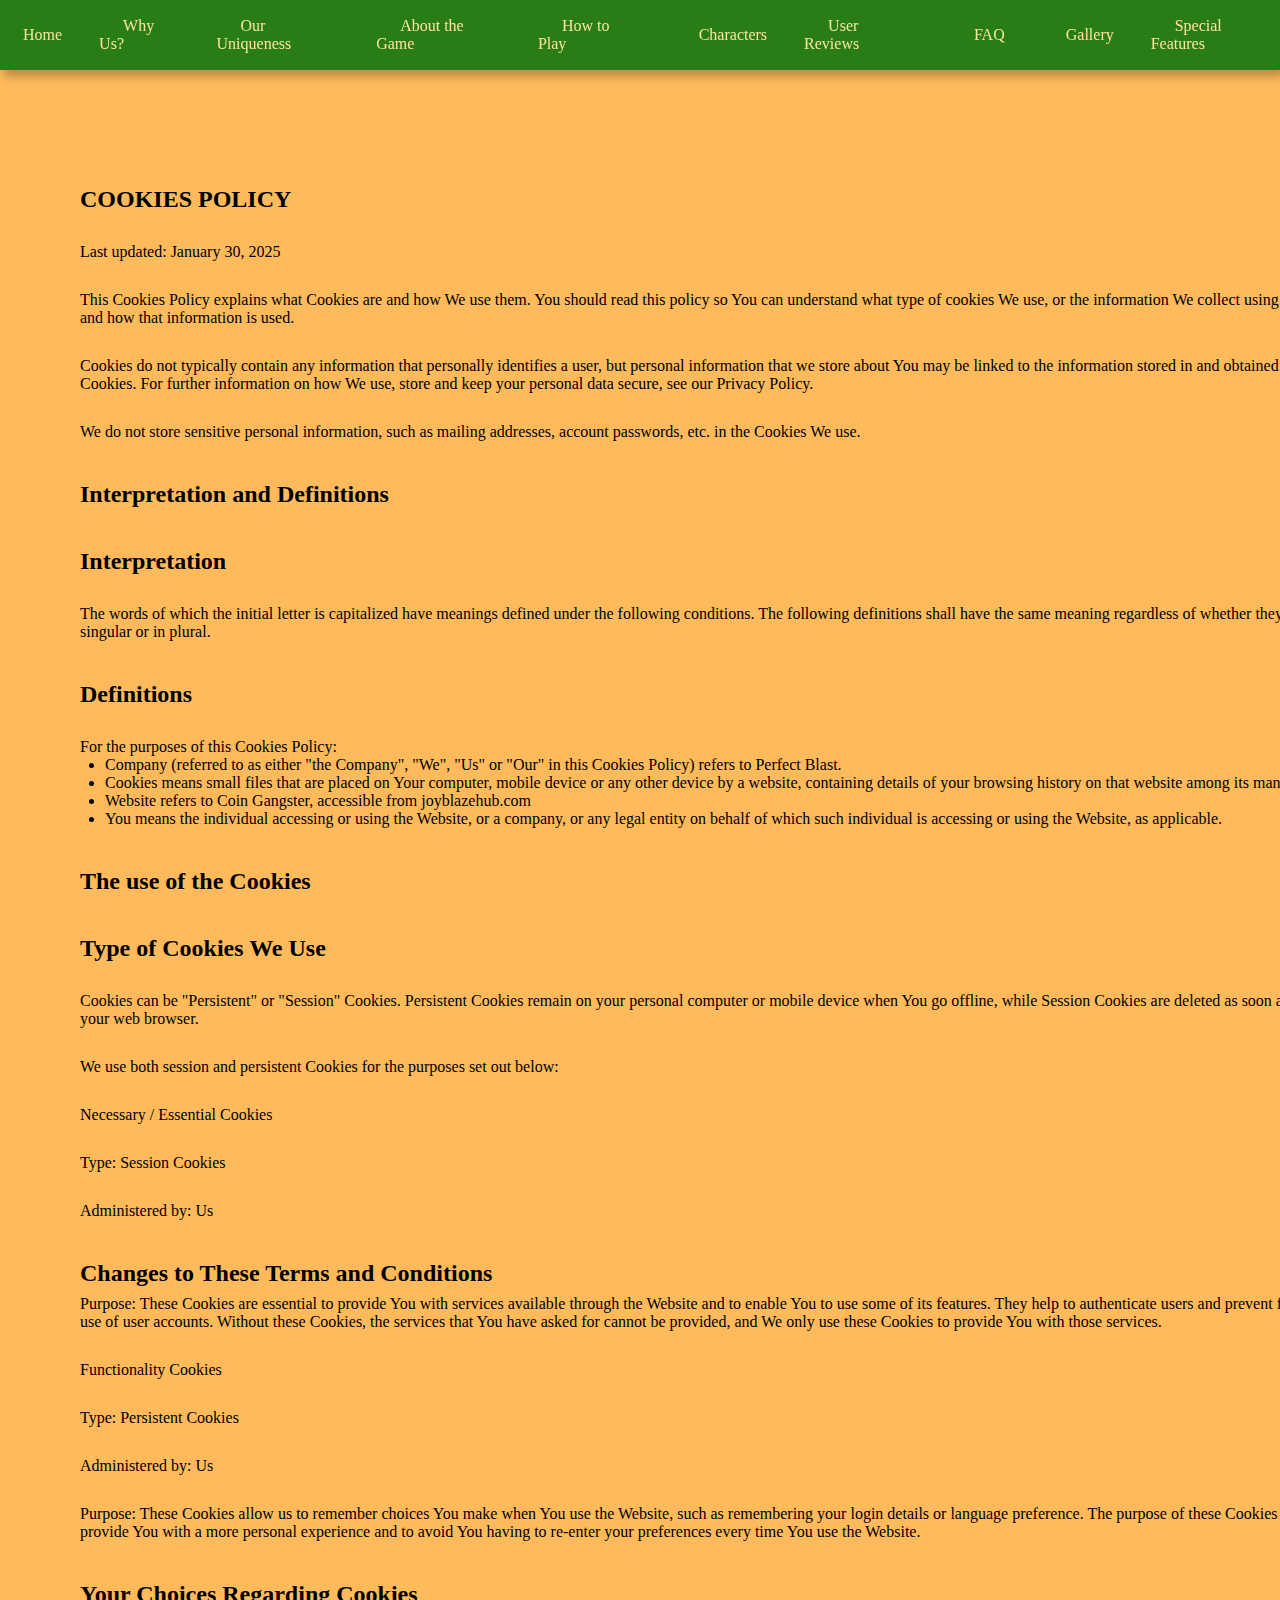
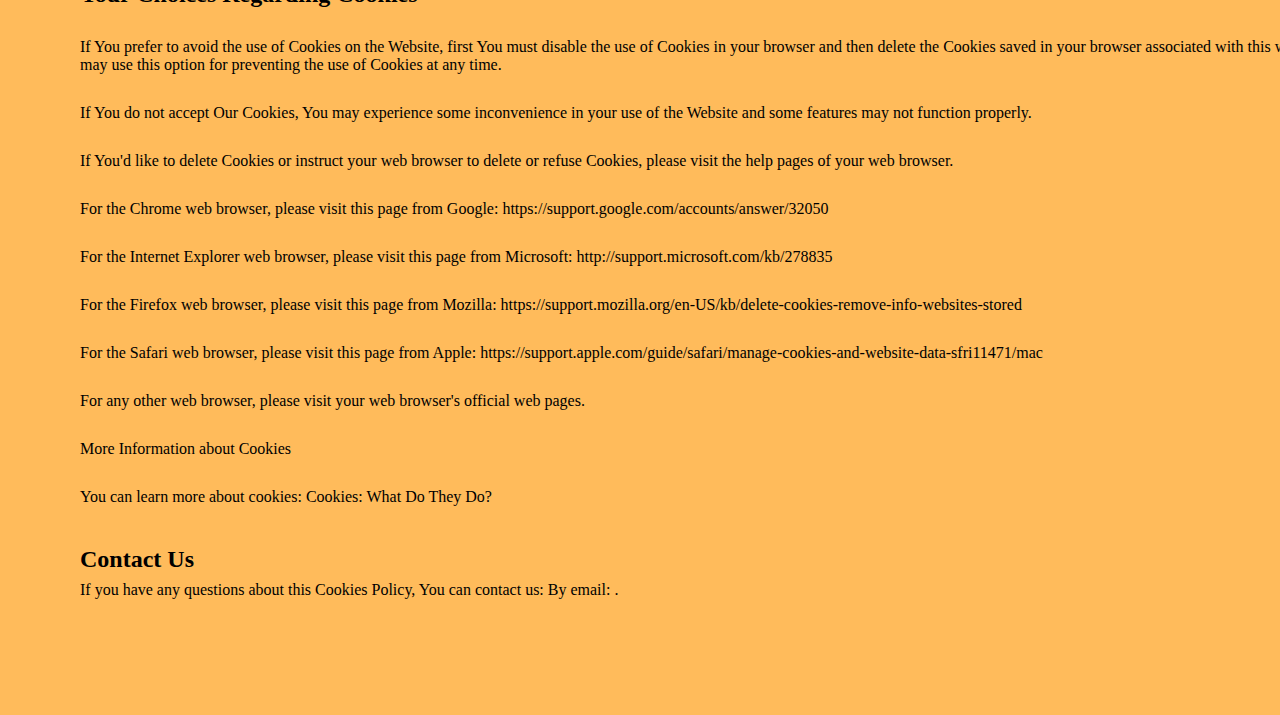
==== cookies.html @ e1ab4a52 "1" ====
<!DOCTYPE html>
<html lang="en">
  <head>
    <meta charset="UTF-8" />
    <meta name="viewport" content="width=device-width, initial-scale=1.0" />
    <title>Coin Gangster</title>
    <link rel="icon" href="img/fav b.jpg" />

    <link rel="stylesheet" type="text/css" href="slick/slick.css" />
    <link rel="stylesheet" href="css/main.css" />
    <link href="https://unpkg.com/aos@2.3.1/dist/aos.css" rel="stylesheet" />
  </head>

  <body>
    <header class="class-header">
      <div class="class-header-background"></div>
      <nav class="class-navigation">
        <ul class="class-navigation-list">
          <li class="class-navigation-item">
            <a href="/" class="class-navigation-link">
              <img
                href="/"
                class="class-title-img class-navigation-img"
                alt=""
              />
            </a>
          </li>
          <li class="class-navigation-item">
            <a href="/" class="class-navigation-link">Home</a>
          </li>
          <li class="class-navigation-item">
            <a href="/#why" class="class-navigation-link">Why Us?</a>
          </li>
          <li class="class-navigation-item">
            <a href="/#uniqueness" class="class-navigation-link"
              >Our Uniqueness</a
            >
          </li>
          <li class="class-navigation-item">
            <a href="/#about" class="class-navigation-link">About the Game</a>
          </li>
          <li class="class-navigation-item">
            <a href="/#how" class="class-navigation-link">How to Play</a>
          </li>
          <li class="class-navigation-item">
            <a href="/#characters" class="class-navigation-link">Characters</a>
          </li>
          <li class="class-navigation-item">
            <a href="/#reviews" class="class-navigation-link">User Reviews</a>
          </li>
          <li class="class-navigation-item">
            <a href="/#faq" class="class-navigation-link">FAQ</a>
          </li>
          <li class="class-navigation-item">
            <a href="/#gallery" class="class-navigation-link">Gallery</a>
          </li>
          <li class="class-navigation-item">
            <a href="/#features" class="class-navigation-link"
              >Special Features</a
            >
          </li>
          <li class="class-navigation-item">
            <a
              href="/policy.html"
              class="class-navigation-link class-navigation-item-desk"
            >
              Privacy Policy
            </a>
          </li>
          <li class="class-navigation-item">
            <a
              href="/terms.html"
              class="class-navigation-link class-navigation-item-desk"
            >
              Terms and Conditions
            </a>
          </li>
          <li class="class-navigation-item">
            <a
              href="/cookies.html"
              class="class-navigation-link class-navigation-item-desk"
            >
              Cookies Policy
            </a>
          </li>
        </ul>

        <div class="class-header-button-wrapper">
          <a href="/" class="class-policy-terms-header-icon-menu">
            <img href="/" class="class-title-img" alt="" />
          </a>

          <button
            type="button"
            class="class-header-icon-button"
            data-menu-button
          >
            <img
              class="class-header-icon class-header-icon-menu"
              src="img/header/menu.png"
              alt=""
            />
            <img
              class="class-header-icon class-header-icon-close"
              src="img/header/menu (1).png"
              alt=""
            />
          </button>
        </div>
      </nav>
    </header>

    <main>
      <section>
        <div class="class-policy-terms-container">
          <h2 class="class-policy-terms-title">Cookies Policy</h2>

          <p class="class-policy-terms-text-one">
            Last updated: January 30, 2025
          </p>

          <p class="class-policy-terms-text-one">
            This Cookies Policy explains what Cookies are and how We use them.
            You should read this policy so You can understand what type of
            cookies We use, or the information We collect using Cookies and how
            that information is used.
          </p>

          <p class="class-policy-terms-text-one">
            Cookies do not typically contain any information that personally
            identifies a user, but personal information that we store about You
            may be linked to the information stored in and obtained from
            Cookies. For further information on how We use, store and keep your
            personal data secure, see our Privacy Policy.
          </p>
          <p class="class-policy-terms-text-one">
            We do not store sensitive personal information, such as mailing
            addresses, account passwords, etc. in the Cookies We use.
          </p>
          <h2 class="class-policy-terms-text">
            Interpretation and Definitions
          </h2>
          <h2 class="class-policy-terms-text">Interpretation</h2>
          <p class="class-policy-terms-text-one">
            The words of which the initial letter is capitalized have meanings
            defined under the following conditions. The following definitions
            shall have the same meaning regardless of whether they appear in
            singular or in plural.
          </p>
          <h2 class="class-policy-terms-text">Definitions</h2>
          <p class="class-policy-terms-text-one">
            For the purposes of this Cookies Policy:
          </p>
          <ul class="class-terms-lists">
            <li>
              Company (referred to as either "the Company", "We", "Us" or "Our"
              in this Cookies Policy) refers to Perfect Blast.
            </li>
            <li>
              Cookies means small files that are placed on Your computer, mobile
              device or any other device by a website, containing details of
              your browsing history on that website among its many uses.
            </li>
            <li>
              Website refers to Coin Gangster, accessible from joyblazehub.com
            </li>
            <li>
              You means the individual accessing or using the Website, or a
              company, or any legal entity on behalf of which such individual is
              accessing or using the Website, as applicable.
            </li>
          </ul>
          <h2 class="class-policy-terms-text">The use of the Cookies</h2>
          <h2 class="class-policy-terms-text">Type of Cookies We Use</h2>
          <p class="class-policy-terms-text-one">
            Cookies can be "Persistent" or "Session" Cookies. Persistent Cookies
            remain on your personal computer or mobile device when You go
            offline, while Session Cookies are deleted as soon as You close your
            web browser.
          </p>

          <p class="class-policy-terms-text-one">
            We use both session and persistent Cookies for the purposes set out
            below:
          </p>

          <p class="class-policy-terms-text-one">
            Necessary / Essential Cookies
          </p>

          <p class="class-policy-terms-text-one">Type: Session Cookies</p>

          <p class="class-policy-terms-text-one">Administered by: Us</p>
          <h2 class="class-policy-terms-text">
            Changes to These Terms and Conditions
          </h2>
          <p class="class-policy-terms-texts">
            Purpose: These Cookies are essential to provide You with services
            available through the Website and to enable You to use some of its
            features. They help to authenticate users and prevent fraudulent use
            of user accounts. Without these Cookies, the services that You have
            asked for cannot be provided, and We only use these Cookies to
            provide You with those services.
          </p>

          <p class="class-policy-terms-text-one">Functionality Cookies</p>
          <p class="class-policy-terms-text-one">Type: Persistent Cookies</p>
          <p class="class-policy-terms-text-one">Administered by: Us</p>
          <p class="class-policy-terms-text-one">
            Purpose: These Cookies allow us to remember choices You make when
            You use the Website, such as remembering your login details or
            language preference. The purpose of these Cookies is to provide You
            with a more personal experience and to avoid You having to re-enter
            your preferences every time You use the Website.
          </p>
          <h2 class="class-policy-terms-text">
            Your Choices Regarding Cookies
          </h2>
          <p class="class-policy-terms-text-one">
            If You prefer to avoid the use of Cookies on the Website, first You
            must disable the use of Cookies in your browser and then delete the
            Cookies saved in your browser associated with this website. You may
            use this option for preventing the use of Cookies at any time.
          </p>
          <p class="class-policy-terms-text-one">
            If You do not accept Our Cookies, You may experience some
            inconvenience in your use of the Website and some features may not
            function properly.
          </p>
          <p class="class-policy-terms-text-one">
            If You'd like to delete Cookies or instruct your web browser to
            delete or refuse Cookies, please visit the help pages of your web
            browser.
          </p>
          <p class="class-policy-terms-text-one">
            For the Chrome web browser, please visit this page from Google:

            <a
              class="class-email-link-color"
              href="https://support.google.com/accounts/answer/32050"
              target="_blank"
              rel=""
              >https://support.google.com/accounts/answer/32050
            </a>
          </p>
          <p class="class-policy-terms-text-one">
            For the Internet Explorer web browser, please visit this page from
            Microsoft:
            <a
              class="class-email-link-color"
              href="http://support.microsoft.com/kb/278835"
              target="_blank"
              rel=""
              >http://support.microsoft.com/kb/278835
            </a>
          </p>
          <p class="class-policy-terms-text-one">
            For the Firefox web browser, please visit this page from Mozilla:

            <a
              class="class-email-link-color"
              href=" https://support.mozilla.org/en-US/kb/delete-cookies-remove-info-websites-stored"
              target="_blank"
              rel=""
            >
              https://support.mozilla.org/en-US/kb/delete-cookies-remove-info-websites-stored
            </a>
          </p>
          <p class="class-policy-terms-text-one">
            For the Safari web browser, please visit this page from Apple:

            <a
              class="class-email-link-color"
              href=" https://support.apple.com/guide/safari/manage-cookies-and-website-data-sfri11471/mac"
              target="_blank"
              rel=""
            >
              https://support.apple.com/guide/safari/manage-cookies-and-website-data-sfri11471/mac
            </a>
          </p>

          <p class="class-policy-terms-text-one">
            For any other web browser, please visit your web browser's official
            web pages.
          </p>
          <p class="class-policy-terms-text-one">
            More Information about Cookies
          </p>
          <p class="class-policy-terms-text-one">
            You can learn more about cookies: Cookies:
            <a
              class="class-email-link-color"
              href="https://www.freeprivacypolicy.com/blog/cookies/"
              target="_blank"
              rel=""
            >
              What Do They Do?
            </a>
          </p>

          <h2 class="class-policy-terms-text">Contact Us</h2>
          <p class="class-policy-terms-texts">
            If you have any questions about this Cookies Policy, You can contact
            us: By email:
            <a class="class-email-link" href="mailto:"></a>.
          </p>
        </div>
      </section>
    </main>

    <script src="js/mobile-menu.js"></script>
  </body>
</html>
---- css/main.css ----
@import url("https://fonts.googleapis.com/css2?family=Comme:wght@100..900&family=Lora:ital,wght@0,400..700;1,400..700&family=Viga&display=swap");

* {
  -webkit-box-sizing: border-box;
  box-sizing: border-box;
}

html {
  scroll-behavior: smooth;
  background: #ffbb5b;
  color: #000000;
}

body {
  margin: 0;
}

h1,
h2,
h3,
h4,
h5,
h6,
p {
  margin: 0;
}

ul,
ol {
  margin: 0;
  padding: 0;
  list-style: none;
}

img {
  display: block;
  height: auto;
}

.list {
  list-style: none;
}

button,
a {
  cursor: pointer;
}

.button:hover {
  scale: 120%;
}

.class-header.is-open .class-header-background {
  left: 0;
}
.class-header-button-wrapper {
  margin-left: auto;
}
.class-header-icon {
  display: none;
}

.class-header-icon-button {
  display: -webkit-box;
  display: -ms-flexbox;
  display: flex;
  background-color: transparent;
  border: none;
  border-radius: 50%;
}
.class-navigation-list.is-open {
  right: 0;
}
.class-header-icon-menu {
  display: block;
}

.class-header-icon-button.is-open .class-header-icon-menu {
  display: none;
}

.class-header-icon-button.is-open .class-header-icon-close {
  display: block;
}

.class-header {
  position: fixed;
  width: 100%;
  z-index: 5;
  transition: background-color 0.3s ease;
  background: transparent;
  display: flex;
  height: 64px;
  background: #297d17;
  box-shadow: 4px 7px 9px 0px #00000040;
}

.class-header-background {
  position: absolute;
  top: 0;
  right: 0;
  bottom: 0;
  left: 100%;
  z-index: -1;
  transition: left 0.3s ease;
  background: #297d17;
  box-shadow: 4px 7px 9px 0px #00000040;
}
.class-header.is-open .class-header-background {
  left: 0;
}
.class-header-button-wrapper {
  margin-right: auto;
  display: flex;
  align-items: center;
  justify-content: space-between;
}

.class-header-icon-menu {
  display: block;
}

.class-header-icon-button.is-open .class-header-icon-menu {
  display: none;
}

.class-header-icon-button.is-open .class-header-icon-close {
  display: block;
}

.class-navigation {
  display: -ms-flexbox;
  -webkit-box-orient: vertical;
  -webkit-box-direction: normal;
  -ms-flex-direction: column;
  flex-direction: column;
  -webkit-box-align: center;
  -ms-flex-align: center;
  align-items: center;
  -webkit-box-flex: 1;
  -ms-flex: 1;
  flex: 1;
  padding: 10px 12px;
  position: relative;
}

.class-navigation-list {
  display: flex;
  flex-direction: column;
  align-items: center;
  position: absolute;
  top: 100%;
  right: -100%;
  width: 100%;
  height: 557px;
  transition: 0.3s;
  z-index: 999;
  padding: 0px 32px;
  border-radius: 0px 0px 20px 20px;
  gap: 28px;
  background: #ffc16b;
}

.class-navigation-list.is-open {
  right: 0;
}

.class-navigation-link {
  transition: all 0.3s ease-in-out;
  text-decoration: none;
  color: #482600;
}

.class-navigation-link:hover,
.class-navigatioт-link:focus {
  color: #297d17;
}

.class-header.is-open {
  background-color: transparent;
}

.class-navigation-img {
  display: none;
}

@media screen and (min-width: 1200px) {
  .class-navigation-img {
    display: flex;
  }
  .class-policy-terms-header-icon-menu {
    display: none;
  }

  .class-header {
    width: 100%;
    height: 70px;
    padding: 10px 0px 10px 20px;
    display: flex;
    align-items: center;
    justify-content: center;
    z-index: 1000;
  }

  .class-header-background {
  }
  .class-header-icon-button {
    display: none;
  }
  .class-navigation {
    display: flex;
    flex-direction: row;
    flex: 1;
    padding: 0;
    width: 1440px;
    margin: auto;
  }

  .class-navigation-list {
    background-color: transparent;
    flex-direction: row;
    display: flex;
    position: static;
    width: 1440px;
    margin: auto;
    padding-block: 0;
    flex: 1;
    gap: 13px;
    height: 0px;
    display: flex;
    justify-content: center;
    align-items: center;
    justify-content: center;
  }

  .class-navigation-link {
    color: #fae599;
    padding: 0px 24px;
    text-decoration: none;
  }

  .class-navigation-link:hover,
  .class-navigation-link:focus {
    color: #ffffff;
  }

  .class-navigation-item-desk {
    display: none;
  }
}
.class-home {
  width: 375px;
  height: 742px;
  padding: 182px 16px 0px;
  background-repeat: no-repeat;
  background-size: cover;
  background-position: center;
  background-image: url("/img/home/Home.png");
  margin: auto;
}

.class-home-container-top {
  display: flex;
  flex-direction: column;
  align-items: start;
}

.class-home-title {
  -webkit-text-stroke: 1px #ffffff;
  color: #482600;
}

.class-home-text {
}

.class-home-google-buttonimage {
  width: 200px;
  height: 60px;
}

.class-home-google-button-link:hover .class-home-google-button-image {
  /* content: url("/img/home"); */
  transform: scale(1.1);
  transition: transform 0.3s ease-in-out;
}

@media screen and (min-width: 1200px) {
  .class-home {
    width: 1440px;
    height: 784px;
    padding: 204px 0px 0px;
    background-image: url("/img/home/Home\ \(1\).png");
  }

  .class-home-container-top {
    display: flex;
    flex-direction: column;
    align-items: center;
    justify-content: center;
  }

  .class-home-title {
  }

  .class-home-text {
  }
}
.class-why {
  width: 375px;
  height: 1085px;
  margin: auto;
  padding: 77px 15px 0;
  background-repeat: no-repeat;
  background-size: cover;
  background-position: center;
  background-image: url("/img");
}

.class-why-list {
  padding-top: px;
  display: flex;
  flex-direction: column;
  gap: px;
}

.class-why-item {
  display: flex;
  gap: 16px;
  align-items: center;
}

.class-why-text-bold {
}

.class-why-text {
}

@media screen and (min-width: 1200px) {
  .class-why {
    width: 1440px;
    height: 700px;
    padding: 91px 189px 0;
    background-image: url("/img");
  }
}

.class-uniqueness {
  width: 375px;
  height: 868px;
  margin: auto;
  padding: 64px 16px 0;
  background-repeat: no-repeat;
  background-size: cover;
  background-position: center;
  background-image: url("/img");
}

.class-uniqueness-list {
  padding-top: px;
  display: flex;
  flex-direction: column;
  gap: px;
}

.class-uniqueness-text-bold {
}

.class-uniqueness-text {
}

@media screen and (min-width: 1200px) {
  .class-uniqueness {
    width: 1440px;
    height: 700px;
    padding: 72px 408px 0;
    background-image: url("/img");
  }
}
.class-about {
  padding: 64px 16px 0px;
  margin: auto;
  width: 375px;
  height: 574px;
  background-repeat: no-repeat;
  background-size: cover;
  background-position: center;
  background-image: url("/img");
}

.class-about-title {
  -webkit-text-stroke: 1px#FFFFFF99;
  color: #297d17;
}

.class-about-text {
}

.class-about-text-bold {
}

@media screen and (min-width: 1200px) {
  .class-about {
    padding: 66px 408px 0;
    width: 1440px;
    height: px;
    background-image: url("/img");
  }
}
.class-how {
  width: 375px;
  height: px;
  margin: auto;
  padding: 64px 16px 0;
  background-repeat: no-repeat;
  background-size: cover;
  background-position: center;
  background-image: url("/img");
}

.class-how-list {
  padding-top: px;
  display: flex;
  flex-direction: column;
  gap: px;
}

.class-how-item {
}

.class-how-img {
  margin: auto;
}

.class-how-text-bold {
}

.class-how-text {
}

@media screen and (min-width: 1200px) {
  .class-how {
    width: 1440px;
    height: px;
    padding: px;
    background-image: url("/img");
  }
}

.class-characters {
  padding: 0px 16px;
  margin: auto;
  width: 375px;
  height: px;
  background-repeat: no-repeat;
  background-size: cover;
  background-position: center;
  background-image: url("/img");
}

.class-characters-list {
  display: flex;
  flex-direction: column;
  padding-top: px;
  gap: px;
}

.class-characters-text-bold {
}

.class-characters-text {
}

@media screen and (min-width: 1200px) {
  .class-characters {
    padding: ;
    width: 1440px;
    height: px;
    background-image: url("/img");
  }
}

.class-reviews {
  width: 375px;
  height: px;
  margin: auto;
  padding: 0px 16px 0;
  background-repeat: no-repeat;
  background-size: cover;
  background-position: top;
  background-image: url("/img");
}

.class-reviews-list {
  padding: 0;
}

.class-reviews-item {
  margin: 0 5px;
}

.class-reviews-item-top {
  display: flex;
  gap: px;
  align-items: center;
}

.class-reviews-text-bold {
}

.class-reviews-text {
}

.class-gallery-button-container {
  display: none;
}

@media screen and (min-width: 1200px) {
  .class-gallery-button-container {
    display: flex;
    align-items: center;
    justify-content: center;
    gap: 32px;
  }

  .class-gallery-button {
    background-color: transparent;
    border: none;
    padding: 0;
    -webkit-transition: scale 0.3s ease;
    transition: scale 0.3s ease;
  }

  .class-gallery-button:hover {
    scale: 120%;
  }

  .class-reviews {
    width: 1440px;
    height: px;
    padding: ;
    background-image: url("/img");
  }
}

.class-faq {
  padding: 0px 16px 0px;
  margin: auto;
  width: 375px;
  min-height: px;
  background-repeat: no-repeat;
  background-size: cover;
  background-position: bottom;
  background-image: url("/img");
}

.class-faq-container {
  padding-top: px;
  display: flex;
  flex-direction: column;
  gap: px;
  margin: auto;
}

.class-faq-item {
}

.class-faq-question {
  display: flex;
  justify-content: space-between;
  align-items: center;
}

.class-toggle-button {
  background: none;
  border: none;
  cursor: pointer;
}

.class-faq-answer {
  display: none;
  padding-top: 16px;
}

@media screen and (min-width: 1200px) {
  .class-faq {
    padding: ;
    width: 1440px;
    background-image: url("/img");
  }
}
.class-gallery {
  width: 375px;
  height: px;
  margin: auto;
  padding: px 16px;
  background-repeat: no-repeat;
  background-size: cover;
  background-position: center;
  background-image: url("/img");
}

.class-gallery-list {
  width: auto;
  padding-top: 65px;
  margin: auto;
}

.class-gallery-item {
  width: 343px;
  height: 610px;
  margin: 0 10px;
  overflow: hidden;
  position: relative;
  margin: 0 10px;
}

.class-gallery-image {
  width: 100%;
  height: 100%;
  object-fit: cover;
  object-position: center;
}

@media screen and (min-width: 1200px) {
  .class-gallery {
    width: 1440px;
    height: px;
    padding: 72px 0 0;
    background-image: url("/img");
  }

  .class-gallery-item {
    width: 406px;
    height: 721.78px;
    margin: 0 10px;
  }

  .class-gallery-list {
    padding: 82px 0 42px;
  }
}

.class-features {
  width: 375px;
  margin: auto;
  padding: 64px 16px 89px;
}

.class-features-list {
  padding-top: 64px;
  display: flex;
  flex-direction: column;
  gap: 16px;
}

.class-features-item {
  width: 163px;
  height: 230px;
  margin: auto;
}

.class-features-img {
}

.class-features-text-bold {
}

.class-features-text {
}

@media screen and (min-width: 1200px) {
  .class-features {
    width: 1440px;
    padding: ;
  }
}

.class-policy-terms-container {
  padding: 124px 16px 116px;
  width: 375px;
  margin: auto;
}

.class-policy-terms-title {
  text-transform: uppercase;
}

.class-policy-terms-text {
  padding-top: 20px;
}

.class-policy-terms-texts {
  padding-top: 8px;
}

.class-policy-terms-text-one {
  padding-top: 20px;
}

.class-terms-list {
  list-style-type: disc;
  padding: 20px 0 20px 25px;
  display: flex;
  flex-direction: column;
}

.class-terms-lists {
  list-style-type: disc;
  padding-left: 25px;
}

.class-email-link {
  color: inherit;
  text-decoration: none;
}

.class-email-link-color {
  color: inherit;
  text-decoration: none;
}

@media screen and (min-width: 1200px) {
  .class-policy-terms-container {
    padding: 186px 80px 116px;
    width: 1440px;
  }

  .class-policy-terms-title {
  }

  .class-policy-terms-text {
    padding-top: 40px;
  }

  .class-policy-terms-text-one {
    padding-top: 30px;
  }

  .class-terms-list {
    padding: 20px 0 20px 25px;
  }
}
.class-footer {
  width: 375px;
  margin: auto;
  color: #ffffff;
  padding: 58px 16px 49px;
}

.class-footer-container {
  display: flex;
  flex-direction: column;
  justify-content: center;
  align-items: center;
  gap: 25px;
}

.class-footer-wrapper {
  display: flex;
  flex-direction: row;
  align-items: center;
  gap: 4px;
}

.class-footer-text {
  text-decoration: none;
  color: #ffffff;
}

.class-footer-copyright {
}

@media screen and (min-width: 1200px) {
  .class-footer {
    width: 1440px;
    padding: 48px 199px;
  }

  .class-footer-container {
    display: flex;
    flex-direction: row-reverse;
    justify-content: end;
    align-items: center;
    gap: 160px;
  }

  .class-footer-wrapper {
    display: flex;
    flex-direction: row;
    justify-content: end;
    align-items: end;
    gap: 4px;
  }

  .class-footer-text {
    font-family: Lora;
    font-size: 16px;
    font-weight: 600;
    line-height: 24px;
    text-align: left;
    text-underline-position: from-font;
    text-decoration-skip-ink: none;
  }

  .class-footer-copyright {
    font-family: Lora;
    font-size: 14px;
    font-weight: 500;
    line-height: 16px;
    text-align: left;
    text-underline-position: from-font;
    text-decoration-skip-ink: none;
  }
}

.class-cookie-popup {
  position: fixed;
  bottom: 10px;
  width: 375px;
  padding: 30px;
  border-radius: 20px;
  background: rgba(255, 255, 255, 1);
  border: 1px solid rgba(149, 49, 133, 1);
  box-shadow: 0px 14px 42px 0px rgba(8, 15, 52, 0.06);
  z-index: 1000;
  display: none;
}

.class-cookie-popup-text-two {
  text-align: left;
  color: rgba(87, 78, 68, 1);
}

.class-cookie-button-container {
  padding: 30px 0 0;
  margin: auto;
  display: flex;
  flex-direction: row;
  align-items: center;
  justify-content: center;
  gap: 20px;
}

.class-cookie-button {
  border: none;
  background-color: transparent;
}

#accept-cookies {
}

.class-close-popup {
  position: absolute;
  top: 10px;
  right: 10px;
  font-size: 20px;
  cursor: pointer;
}

@media screen and (min-width: 1200px) {
  .class-cookie-popup-container {
    display: flex;
    align-items: center;
    justify-content: center;
  }

  .class-cookie-popup-text-two {
    font-family: Raleway;
    font-size: 18px;
    font-weight: 400;
    line-height: 30px;
    text-align: left;
    text-underline-position: from-font;
    text-decoration-skip-ink: none;
    width: 648px;
  }

  .class-cookie-button-container {
    padding: 0;
    margin: auto;
    display: flex;
    flex-direction: row;
    gap: 40px;
  }

  .class-cookie-popup {
    position: fixed;
    bottom: 10px;
    width: 1440px;
    padding: 32px;
    display: none;
  }
}
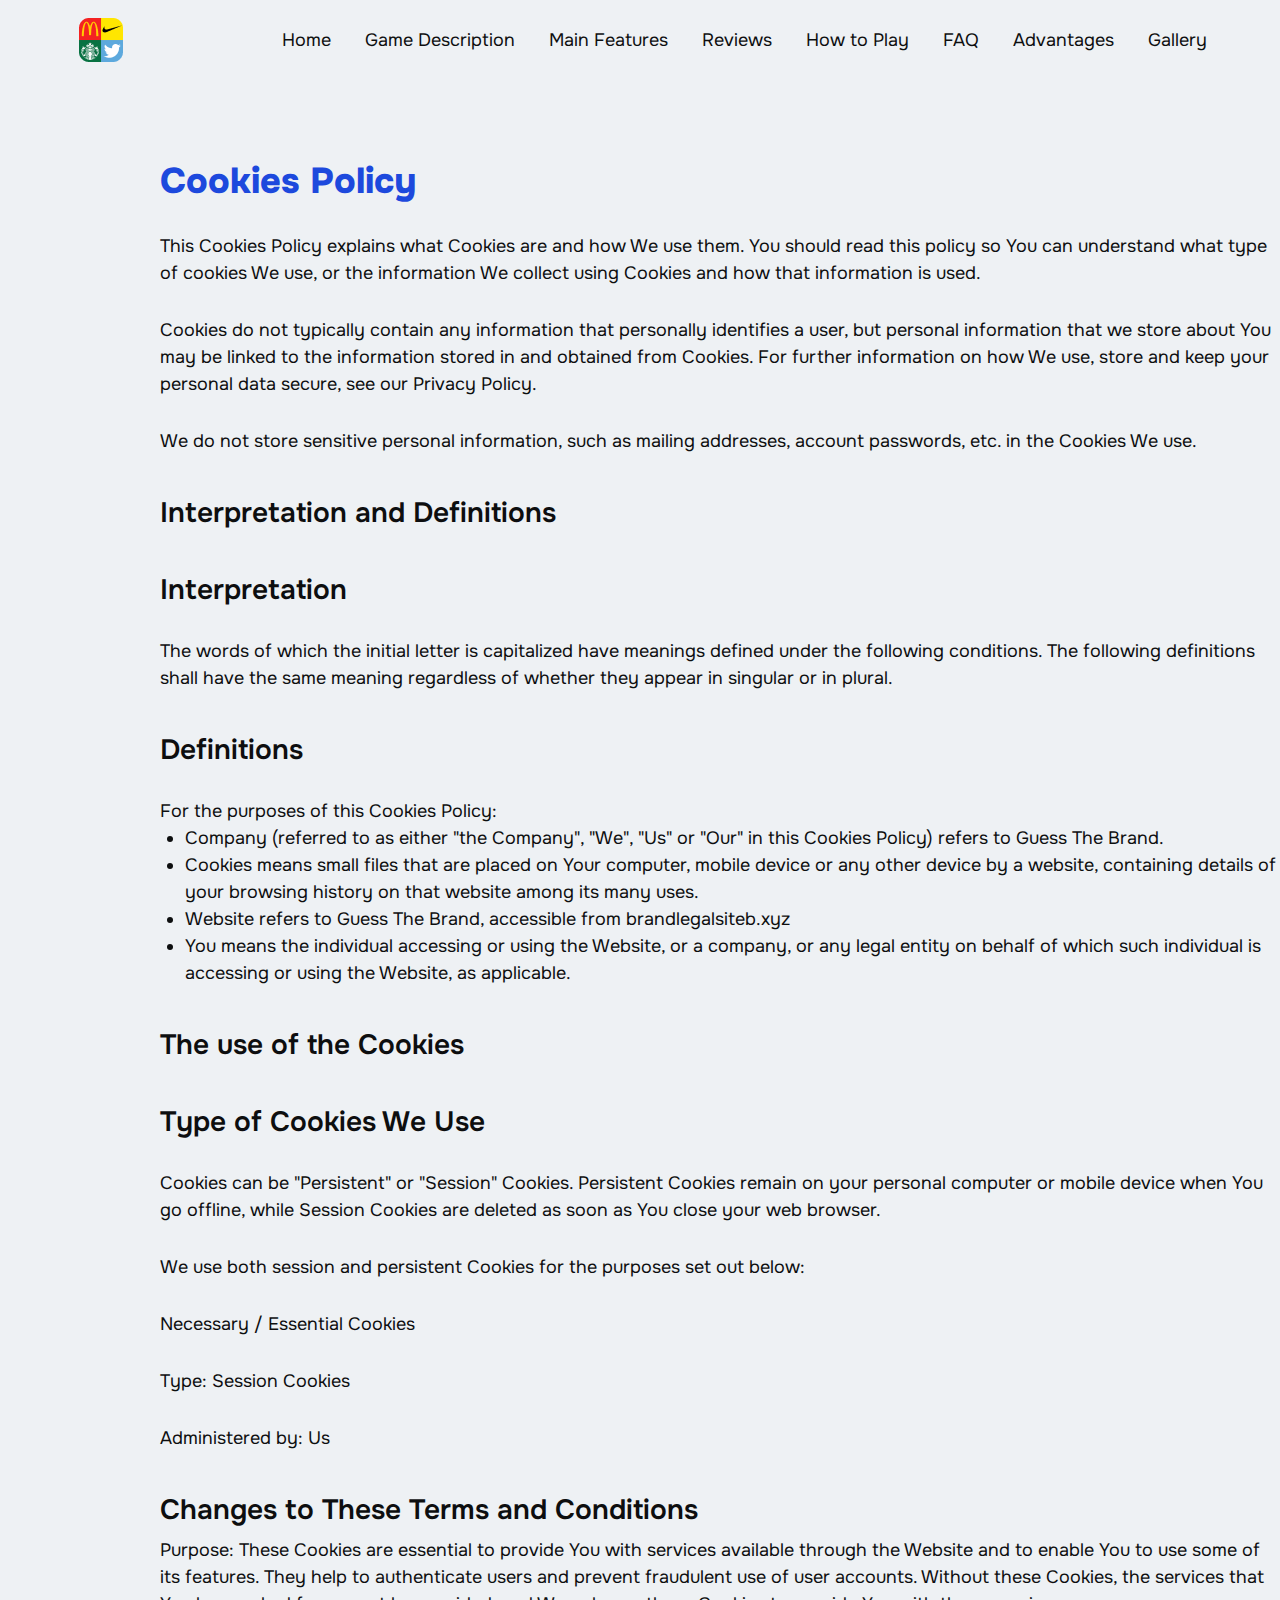
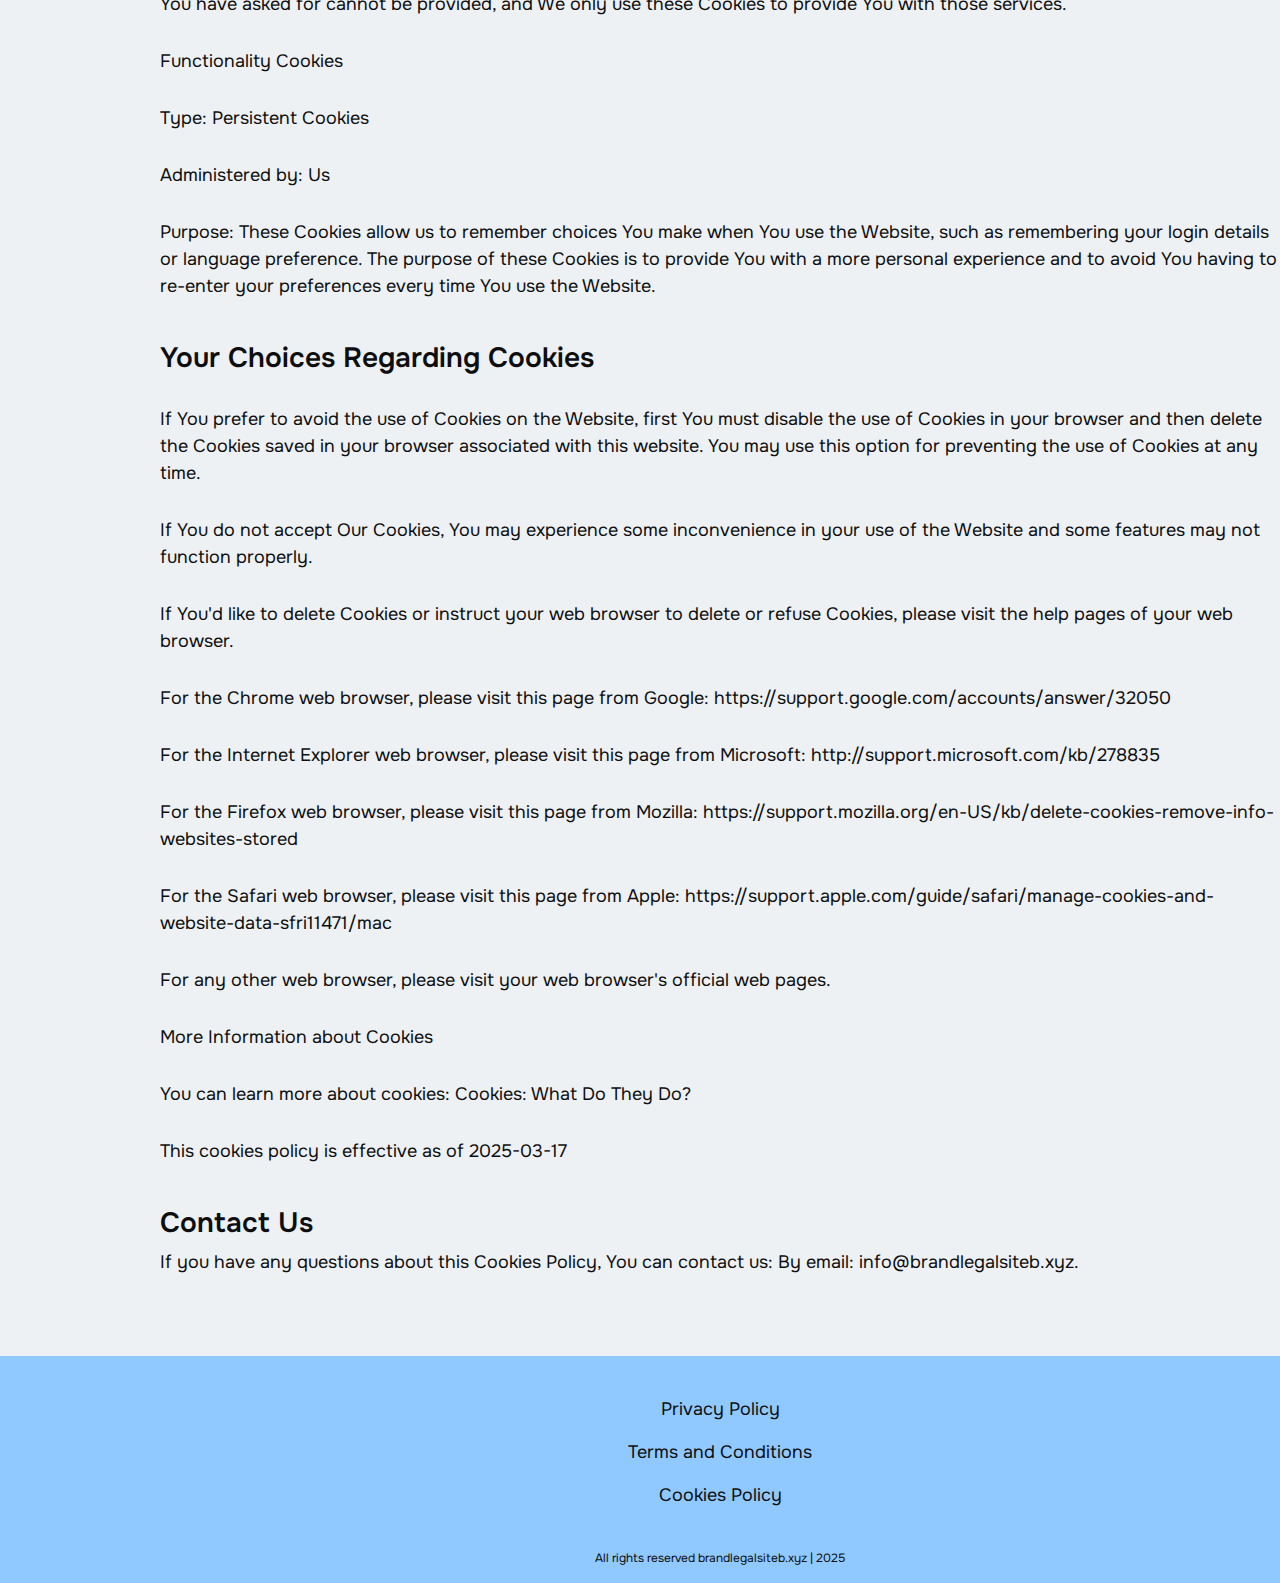
==== commit 636fe51c: "2" ====
--- a/cookies.html
+++ b/cookies.html
@@ -3,8 +3,8 @@
   <head>
     <meta charset="UTF-8" />
     <meta name="viewport" content="width=device-width, initial-scale=1.0" />
-    <title>Coin Gangster</title>
-    <link rel="icon" href="img/fav b.jpg" />
+    <title>Guess The Brand</title>
+    <link rel="icon" href="img/500x500.png" />
 
     <link rel="stylesheet" type="text/css" href="slick/slick.css" />
     <link rel="stylesheet" href="css/main.css" />
@@ -12,97 +12,70 @@
   </head>
 
   <body>
-    <header class="class-header">
-      <div class="class-header-background"></div>
-      <nav class="class-navigation">
-        <ul class="class-navigation-list">
-          <li class="class-navigation-item">
-            <a href="/" class="class-navigation-link">
+    <header class="logo-header">
+      <div class="logo-header-background"></div>
+      <nav class="logo-navigation">
+        <ul class="logo-navigation-list">
+          <li class="logo-navigation-item">
+            <a href="/" class="logo-navigation-link">
               <img
                 href="/"
-                class="class-title-img class-navigation-img"
+                class="logo-title-img logo-navigation-img"
                 alt=""
+                src="img/header/Logo.png"
               />
             </a>
           </li>
-          <li class="class-navigation-item">
-            <a href="/" class="class-navigation-link">Home</a>
-          </li>
-          <li class="class-navigation-item">
-            <a href="/#why" class="class-navigation-link">Why Us?</a>
-          </li>
-          <li class="class-navigation-item">
-            <a href="/#uniqueness" class="class-navigation-link"
-              >Our Uniqueness</a
-            >
-          </li>
-          <li class="class-navigation-item">
-            <a href="/#about" class="class-navigation-link">About the Game</a>
-          </li>
-          <li class="class-navigation-item">
-            <a href="/#how" class="class-navigation-link">How to Play</a>
-          </li>
-          <li class="class-navigation-item">
-            <a href="/#characters" class="class-navigation-link">Characters</a>
-          </li>
-          <li class="class-navigation-item">
-            <a href="/#reviews" class="class-navigation-link">User Reviews</a>
-          </li>
-          <li class="class-navigation-item">
-            <a href="/#faq" class="class-navigation-link">FAQ</a>
-          </li>
-          <li class="class-navigation-item">
-            <a href="/#gallery" class="class-navigation-link">Gallery</a>
-          </li>
-          <li class="class-navigation-item">
-            <a href="/#features" class="class-navigation-link"
-              >Special Features</a
-            >
-          </li>
-          <li class="class-navigation-item">
-            <a
-              href="/policy.html"
-              class="class-navigation-link class-navigation-item-desk"
-            >
-              Privacy Policy
-            </a>
-          </li>
-          <li class="class-navigation-item">
-            <a
-              href="/terms.html"
-              class="class-navigation-link class-navigation-item-desk"
-            >
-              Terms and Conditions
-            </a>
-          </li>
-          <li class="class-navigation-item">
-            <a
-              href="/cookies.html"
-              class="class-navigation-link class-navigation-item-desk"
-            >
-              Cookies Policy
-            </a>
+          <li class="logo-navigation-item">
+            <a href="/" class="logo-navigation-link">Home</a>
+          </li>
+          <li class="logo-navigation-item">
+            <a href="/#about" class="logo-navigation-link">Game Description</a>
+          </li>
+          <li class="logo-navigation-item">
+            <a href="/#features" class="logo-navigation-link">Main Features</a>
+          </li>
+          <li class="logo-navigation-item">
+            <a href="/#reviews" class="logo-navigation-link">Reviews</a>
+          </li>
+          <li class="logo-navigation-item">
+            <a href="/#how" class="logo-navigation-link">How to Play</a>
+          </li>
+          <li class="logo-navigation-item">
+            <a href="/#faq" class="logo-navigation-link">FAQ</a>
+          </li>
+          <li class="logo-navigation-item">
+            <a href="/#why" class="logo-navigation-link">Advantages</a>
+          </li>
+
+          <li class="logo-navigation-item">
+            <a href="/#gallery" class="logo-navigation-link">Gallery</a>
           </li>
         </ul>
 
-        <div class="class-header-button-wrapper">
-          <a href="/" class="class-policy-terms-header-icon-menu">
-            <img href="/" class="class-title-img" alt="" />
+        <div class="logo-header-button-wrapper">
+          <a href="/" class="logo-policy-terms-header-icon-menu">
+            <img
+              href="/"
+              class="logo-title-img"
+              alt=""
+              src="img/header/Logo.png"
+            />
           </a>
 
           <button
             type="button"
-            class="class-header-icon-button"
+            class="logo-header-icon-button"
             data-menu-button
           >
             <img
-              class="class-header-icon class-header-icon-menu"
-              src="img/header/menu.png"
+              class="logo-header-icon logo-header-icon-menu"
+              src="img/header/B_Menu.png"
               alt=""
             />
             <img
-              class="class-header-icon class-header-icon-close"
-              src="img/header/menu (1).png"
+              class="logo-header-icon logo-header-icon-close"
+              src="img/header/Close.png"
               alt=""
             />
           </button>
@@ -112,49 +85,43 @@
 
     <main>
       <section>
-        <div class="class-policy-terms-container">
-          <h2 class="class-policy-terms-title">Cookies Policy</h2>
-
-          <p class="class-policy-terms-text-one">
-            Last updated: January 30, 2025
-          </p>
-
-          <p class="class-policy-terms-text-one">
+        <div class="logo-policy-terms-container">
+          <h2 class="logo-policy-terms-title">Cookies Policy</h2>
+
+          <p class="logo-policy-terms-text-one">
             This Cookies Policy explains what Cookies are and how We use them.
             You should read this policy so You can understand what type of
             cookies We use, or the information We collect using Cookies and how
             that information is used.
           </p>
 
-          <p class="class-policy-terms-text-one">
+          <p class="logo-policy-terms-text-one">
             Cookies do not typically contain any information that personally
             identifies a user, but personal information that we store about You
             may be linked to the information stored in and obtained from
             Cookies. For further information on how We use, store and keep your
             personal data secure, see our Privacy Policy.
           </p>
-          <p class="class-policy-terms-text-one">
+          <p class="logo-policy-terms-text-one">
             We do not store sensitive personal information, such as mailing
             addresses, account passwords, etc. in the Cookies We use.
           </p>
-          <h2 class="class-policy-terms-text">
-            Interpretation and Definitions
-          </h2>
-          <h2 class="class-policy-terms-text">Interpretation</h2>
-          <p class="class-policy-terms-text-one">
+          <h2 class="logo-policy-terms-text">Interpretation and Definitions</h2>
+          <h2 class="logo-policy-terms-text">Interpretation</h2>
+          <p class="logo-policy-terms-text-one">
             The words of which the initial letter is capitalized have meanings
             defined under the following conditions. The following definitions
             shall have the same meaning regardless of whether they appear in
             singular or in plural.
           </p>
-          <h2 class="class-policy-terms-text">Definitions</h2>
-          <p class="class-policy-terms-text-one">
+          <h2 class="logo-policy-terms-text">Definitions</h2>
+          <p class="logo-policy-terms-text-one">
             For the purposes of this Cookies Policy:
           </p>
-          <ul class="class-terms-lists">
+          <ul class="logo-terms-lists">
             <li>
               Company (referred to as either "the Company", "We", "Us" or "Our"
-              in this Cookies Policy) refers to Perfect Blast.
+              in this Cookies Policy) refers to Guess The Brand.
             </li>
             <li>
               Cookies means small files that are placed on Your computer, mobile
@@ -162,7 +129,8 @@
               your browsing history on that website among its many uses.
             </li>
             <li>
-              Website refers to Coin Gangster, accessible from joyblazehub.com
+              Website refers to Guess The Brand, accessible from
+              brandlegalsiteb.xyz
             </li>
             <li>
               You means the individual accessing or using the Website, or a
@@ -170,31 +138,31 @@
               accessing or using the Website, as applicable.
             </li>
           </ul>
-          <h2 class="class-policy-terms-text">The use of the Cookies</h2>
-          <h2 class="class-policy-terms-text">Type of Cookies We Use</h2>
-          <p class="class-policy-terms-text-one">
+          <h2 class="logo-policy-terms-text">The use of the Cookies</h2>
+          <h2 class="logo-policy-terms-text">Type of Cookies We Use</h2>
+          <p class="logo-policy-terms-text-one">
             Cookies can be "Persistent" or "Session" Cookies. Persistent Cookies
             remain on your personal computer or mobile device when You go
             offline, while Session Cookies are deleted as soon as You close your
             web browser.
           </p>
 
-          <p class="class-policy-terms-text-one">
+          <p class="logo-policy-terms-text-one">
             We use both session and persistent Cookies for the purposes set out
             below:
           </p>
 
-          <p class="class-policy-terms-text-one">
+          <p class="logo-policy-terms-text-one">
             Necessary / Essential Cookies
           </p>
 
-          <p class="class-policy-terms-text-one">Type: Session Cookies</p>
-
-          <p class="class-policy-terms-text-one">Administered by: Us</p>
-          <h2 class="class-policy-terms-text">
+          <p class="logo-policy-terms-text-one">Type: Session Cookies</p>
+
+          <p class="logo-policy-terms-text-one">Administered by: Us</p>
+          <h2 class="logo-policy-terms-text">
             Changes to These Terms and Conditions
           </h2>
-          <p class="class-policy-terms-texts">
+          <p class="logo-policy-terms-texts">
             Purpose: These Cookies are essential to provide You with services
             available through the Website and to enable You to use some of its
             features. They help to authenticate users and prevent fraudulent use
@@ -203,62 +171,60 @@
             provide You with those services.
           </p>
 
-          <p class="class-policy-terms-text-one">Functionality Cookies</p>
-          <p class="class-policy-terms-text-one">Type: Persistent Cookies</p>
-          <p class="class-policy-terms-text-one">Administered by: Us</p>
-          <p class="class-policy-terms-text-one">
+          <p class="logo-policy-terms-text-one">Functionality Cookies</p>
+          <p class="logo-policy-terms-text-one">Type: Persistent Cookies</p>
+          <p class="logo-policy-terms-text-one">Administered by: Us</p>
+          <p class="logo-policy-terms-text-one">
             Purpose: These Cookies allow us to remember choices You make when
             You use the Website, such as remembering your login details or
             language preference. The purpose of these Cookies is to provide You
             with a more personal experience and to avoid You having to re-enter
             your preferences every time You use the Website.
           </p>
-          <h2 class="class-policy-terms-text">
-            Your Choices Regarding Cookies
-          </h2>
-          <p class="class-policy-terms-text-one">
+          <h2 class="logo-policy-terms-text">Your Choices Regarding Cookies</h2>
+          <p class="logo-policy-terms-text-one">
             If You prefer to avoid the use of Cookies on the Website, first You
             must disable the use of Cookies in your browser and then delete the
             Cookies saved in your browser associated with this website. You may
             use this option for preventing the use of Cookies at any time.
           </p>
-          <p class="class-policy-terms-text-one">
+          <p class="logo-policy-terms-text-one">
             If You do not accept Our Cookies, You may experience some
             inconvenience in your use of the Website and some features may not
             function properly.
           </p>
-          <p class="class-policy-terms-text-one">
+          <p class="logo-policy-terms-text-one">
             If You'd like to delete Cookies or instruct your web browser to
             delete or refuse Cookies, please visit the help pages of your web
             browser.
           </p>
-          <p class="class-policy-terms-text-one">
+          <p class="logo-policy-terms-text-one">
             For the Chrome web browser, please visit this page from Google:
 
             <a
-              class="class-email-link-color"
+              class="logo-email-link-color"
               href="https://support.google.com/accounts/answer/32050"
               target="_blank"
               rel=""
               >https://support.google.com/accounts/answer/32050
             </a>
           </p>
-          <p class="class-policy-terms-text-one">
+          <p class="logo-policy-terms-text-one">
             For the Internet Explorer web browser, please visit this page from
             Microsoft:
             <a
-              class="class-email-link-color"
+              class="logo-email-link-color"
               href="http://support.microsoft.com/kb/278835"
               target="_blank"
               rel=""
               >http://support.microsoft.com/kb/278835
             </a>
           </p>
-          <p class="class-policy-terms-text-one">
+          <p class="logo-policy-terms-text-one">
             For the Firefox web browser, please visit this page from Mozilla:
 
             <a
-              class="class-email-link-color"
+              class="logo-email-link-color"
               href=" https://support.mozilla.org/en-US/kb/delete-cookies-remove-info-websites-stored"
               target="_blank"
               rel=""
@@ -266,11 +232,11 @@
               https://support.mozilla.org/en-US/kb/delete-cookies-remove-info-websites-stored
             </a>
           </p>
-          <p class="class-policy-terms-text-one">
+          <p class="logo-policy-terms-text-one">
             For the Safari web browser, please visit this page from Apple:
 
             <a
-              class="class-email-link-color"
+              class="logo-email-link-color"
               href=" https://support.apple.com/guide/safari/manage-cookies-and-website-data-sfri11471/mac"
               target="_blank"
               rel=""
@@ -279,17 +245,17 @@
             </a>
           </p>
 
-          <p class="class-policy-terms-text-one">
+          <p class="logo-policy-terms-text-one">
             For any other web browser, please visit your web browser's official
             web pages.
           </p>
-          <p class="class-policy-terms-text-one">
+          <p class="logo-policy-terms-text-one">
             More Information about Cookies
           </p>
-          <p class="class-policy-terms-text-one">
+          <p class="logo-policy-terms-text-one">
             You can learn more about cookies: Cookies:
             <a
-              class="class-email-link-color"
+              class="logo-email-link-color"
               href="https://www.freeprivacypolicy.com/blog/cookies/"
               target="_blank"
               rel=""
@@ -297,17 +263,34 @@
               What Do They Do?
             </a>
           </p>
-
-          <h2 class="class-policy-terms-text">Contact Us</h2>
-          <p class="class-policy-terms-texts">
+          <p class="logo-policy-terms-text-one">
+            This cookies policy is effective as of 2025-03-17
+          </p>
+          <h2 class="logo-policy-terms-text">Contact Us</h2>
+          <p class="logo-policy-terms-texts">
             If you have any questions about this Cookies Policy, You can contact
             us: By email:
-            <a class="class-email-link" href="mailto:"></a>.
+            <a class="logo-email-link" href="mailto:info@brandlegalsiteb.xyz"
+              >info@brandlegalsiteb.xyz</a
+            >.
           </p>
         </div>
       </section>
     </main>
-
+    <footer class="logo-footer">
+      <div class="logo-footer-container">
+        <div class="logo-footer-wrapper">
+          <a class="logo-footer-text" href="policy.html">Privacy Policy</a>
+          <a class="logo-footer-text" href="terms.html"
+            >Terms and Conditions
+          </a>
+          <a class="logo-footer-text" href="cookies.html">Cookies Policy</a>
+        </div>
+        <p class="logo-footer-copyright">
+          All rights reserved brandlegalsiteb.xyz | 2025
+        </p>
+      </div>
+    </footer>
     <script src="js/mobile-menu.js"></script>
   </body>
 </html>
--- a/css/main.css
+++ b/css/main.css
@@ -1,4 +1,4 @@
-@import url("https://fonts.googleapis.com/css2?family=Comme:wght@100..900&family=Lora:ital,wght@0,400..700;1,400..700&family=Viga&display=swap");
+@import url("https://fonts.googleapis.com/css2?family=Onest:wght@100..900&display=swap");
 
 * {
   -webkit-box-sizing: border-box;
@@ -7,8 +7,8 @@
 
 html {
   scroll-behavior: smooth;
-  background: #ffbb5b;
-  color: #000000;
+  background: rgba(238, 241, 244, 1);
+  color: rgba(13, 14, 15, 1);
 }
 
 body {
@@ -50,17 +50,17 @@
   scale: 120%;
 }
 
-.class-header.is-open .class-header-background {
+.logo-header.is-open .logo-header-background {
   left: 0;
 }
-.class-header-button-wrapper {
+.logo-header-button-wrapper {
   margin-left: auto;
 }
-.class-header-icon {
+.logo-header-icon {
   display: none;
 }
 
-.class-header-icon-button {
+.logo-header-icon-button {
   display: -webkit-box;
   display: -ms-flexbox;
   display: flex;
@@ -68,34 +68,33 @@
   border: none;
   border-radius: 50%;
 }
-.class-navigation-list.is-open {
+.logo-navigation-list.is-open {
   right: 0;
 }
-.class-header-icon-menu {
+.logo-header-icon-menu {
   display: block;
 }
 
-.class-header-icon-button.is-open .class-header-icon-menu {
+.logo-header-icon-button.is-open .logo-header-icon-menu {
   display: none;
 }
 
-.class-header-icon-button.is-open .class-header-icon-close {
+.logo-header-icon-button.is-open .logo-header-icon-close {
   display: block;
 }
 
-.class-header {
+.logo-header {
   position: fixed;
   width: 100%;
   z-index: 5;
   transition: background-color 0.3s ease;
   background: transparent;
   display: flex;
-  height: 64px;
-  background: #297d17;
-  box-shadow: 4px 7px 9px 0px #00000040;
-}
-
-.class-header-background {
+  height: 80px;
+  background: rgba(144, 201, 255, 1);
+}
+
+.logo-header-background {
   position: absolute;
   top: 0;
   right: 0;
@@ -103,32 +102,31 @@
   left: 100%;
   z-index: -1;
   transition: left 0.3s ease;
-  background: #297d17;
-  box-shadow: 4px 7px 9px 0px #00000040;
-}
-.class-header.is-open .class-header-background {
+  background: rgba(144, 201, 255, 1);
+}
+.logo-header.is-open .logo-header-background {
   left: 0;
 }
-.class-header-button-wrapper {
+.logo-header-button-wrapper {
   margin-right: auto;
   display: flex;
   align-items: center;
   justify-content: space-between;
 }
 
-.class-header-icon-menu {
+.logo-header-icon-menu {
   display: block;
 }
 
-.class-header-icon-button.is-open .class-header-icon-menu {
+.logo-header-icon-button.is-open .logo-header-icon-menu {
   display: none;
 }
 
-.class-header-icon-button.is-open .class-header-icon-close {
+.logo-header-icon-button.is-open .logo-header-icon-close {
   display: block;
 }
 
-.class-navigation {
+.logo-navigation {
   display: -ms-flexbox;
   -webkit-box-orient: vertical;
   -webkit-box-direction: normal;
@@ -144,7 +142,7 @@
   position: relative;
 }
 
-.class-navigation-list {
+.logo-navigation-list {
   display: flex;
   flex-direction: column;
   align-items: center;
@@ -156,58 +154,67 @@
   transition: 0.3s;
   z-index: 999;
   padding: 0px 32px;
-  border-radius: 0px 0px 20px 20px;
+  border-radius: 0px 0px 24px 24px;
   gap: 28px;
-  background: #ffc16b;
-}
-
-.class-navigation-list.is-open {
+  background: rgba(144, 201, 255, 1);
+  box-shadow: 0px -6px 0px 0px rgba(0, 0, 0, 0.25) inset;
+}
+
+.logo-navigation-list.is-open {
   right: 0;
 }
 
-.class-navigation-link {
+.logo-navigation-link {
+  font-family: Onest;
+  font-weight: 600;
+  font-size: 24px;
+  line-height: 130%;
+  letter-spacing: 0%;
+
   transition: all 0.3s ease-in-out;
   text-decoration: none;
-  color: #482600;
-}
-
-.class-navigation-link:hover,
-.class-navigatioт-link:focus {
-  color: #297d17;
-}
-
-.class-header.is-open {
+  color: rgba(13, 14, 15, 1);
+}
+
+.logo-navigation-link:hover,
+.logo-navigatioт-link:focus {
+  color: rgba(238, 241, 244, 1);
+}
+
+.logo-header.is-open {
   background-color: transparent;
 }
 
-.class-navigation-img {
+.logo-navigation-img {
   display: none;
 }
 
 @media screen and (min-width: 1200px) {
-  .class-navigation-img {
-    display: flex;
-  }
-  .class-policy-terms-header-icon-menu {
+  .logo-navigation-img {
+    display: flex;
+    margin-right: 140px;
+  }
+  .logo-policy-terms-header-icon-menu {
     display: none;
   }
 
-  .class-header {
+  .logo-header {
     width: 100%;
-    height: 70px;
+    height: 80px;
     padding: 10px 0px 10px 20px;
     display: flex;
     align-items: center;
     justify-content: center;
     z-index: 1000;
-  }
-
-  .class-header-background {
-  }
-  .class-header-icon-button {
+    background: rgba(238, 241, 244, 1);
+  }
+
+  .logo-header-background {
+  }
+  .logo-header-icon-button {
     display: none;
   }
-  .class-navigation {
+  .logo-navigation {
     display: flex;
     flex-direction: row;
     flex: 1;
@@ -216,7 +223,7 @@
     margin: auto;
   }
 
-  .class-navigation-list {
+  .logo-navigation-list {
     background-color: transparent;
     flex-direction: row;
     display: flex;
@@ -225,7 +232,7 @@
     margin: auto;
     padding-block: 0;
     flex: 1;
-    gap: 13px;
+    gap: 4px;
     height: 0px;
     display: flex;
     justify-content: center;
@@ -233,296 +240,351 @@
     justify-content: center;
   }
 
-  .class-navigation-link {
-    color: #fae599;
-    padding: 0px 24px;
+  .logo-navigation-link {
+    font-family: Onest;
+    font-weight: 400;
+    font-size: 18px;
+    line-height: 150%;
+    letter-spacing: 0%;
+    color: rgba(13, 14, 15, 1);
+    padding: 0px 15px;
     text-decoration: none;
   }
 
-  .class-navigation-link:hover,
-  .class-navigation-link:focus {
-    color: #ffffff;
-  }
-
-  .class-navigation-item-desk {
+  .logo-navigation-link:hover,
+  .logo-navigation-link:focus {
+    color: rgba(144, 201, 255, 1);
+  }
+
+  .logo-navigation-item-desk {
     display: none;
   }
 }
-.class-home {
+.logo-home {
   width: 375px;
-  height: 742px;
-  padding: 182px 16px 0px;
+  height: 812px;
+  padding: 90px 16px 0px;
   background-repeat: no-repeat;
   background-size: cover;
   background-position: center;
-  background-image: url("/img/home/Home.png");
-  margin: auto;
-}
-
-.class-home-container-top {
+  background-image: url("/img/home/Hero.png");
+  margin: auto;
+}
+
+.logo-home-container-top {
   display: flex;
   flex-direction: column;
-  align-items: start;
-}
-
-.class-home-title {
-  -webkit-text-stroke: 1px #ffffff;
-  color: #482600;
-}
-
-.class-home-text {
-}
-
-.class-home-google-buttonimage {
-  width: 200px;
-  height: 60px;
-}
-
-.class-home-google-button-link:hover .class-home-google-button-image {
-  /* content: url("/img/home"); */
+  align-items: center;
+}
+
+.logo-home-title {
+  font-family: Onest;
+  font-weight: 800;
+  font-size: 64px;
+  line-height: 120%;
+  letter-spacing: 0%;
+  color: rgba(29, 73, 221, 1);
+}
+
+.logo-home-text {
+  font-family: Onest;
+  font-weight: 600;
+  font-size: 24px;
+  line-height: 130%;
+  letter-spacing: 0%;
+  padding: 20px 0 362px;
+}
+
+.logo-home-google-button-image {
+  width: 256px;
+  height: 64px;
+}
+
+.logo-home-google-button-link:hover .logo-home-google-button-image {
   transform: scale(1.1);
   transition: transform 0.3s ease-in-out;
 }
 
 @media screen and (min-width: 1200px) {
-  .class-home {
-    width: 1440px;
-    height: 784px;
-    padding: 204px 0px 0px;
-    background-image: url("/img/home/Home\ \(1\).png");
-  }
-
-  .class-home-container-top {
+  .logo-home {
+    width: 1440px;
+    height: 759px;
+    padding: 140px 575px 0px 160px;
+    background-image: url("/img/home/Hero\ \(1\).png");
+  }
+
+  .logo-home-container-top {
     display: flex;
     flex-direction: column;
-    align-items: center;
-    justify-content: center;
-  }
-
-  .class-home-title {
-  }
-
-  .class-home-text {
-  }
-}
-.class-why {
+    align-items: start;
+  }
+
+  .logo-home-title {
+    font-family: Onest;
+    font-weight: 800;
+    font-size: 96px;
+    line-height: 120%;
+    letter-spacing: 0%;
+  }
+
+  .logo-home-text {
+    font-family: Onest;
+    font-weight: 600;
+    font-size: 28px;
+    line-height: 130%;
+    letter-spacing: 0%;
+    padding: 20px 0 80px;
+  }
+}
+.logo-why {
   width: 375px;
-  height: 1085px;
-  margin: auto;
-  padding: 77px 15px 0;
+  height: 530px;
+  margin: auto;
+  padding: 40px 15px 0;
   background-repeat: no-repeat;
   background-size: cover;
   background-position: center;
-  background-image: url("/img");
-}
-
-.class-why-list {
-  padding-top: px;
+  background-image: url("/img/Advantages.png");
+}
+
+.logo-why-list {
+  list-style-type: disc;
+  padding: 40px 0 0px 25px;
   display: flex;
   flex-direction: column;
-  gap: px;
-}
-
-.class-why-item {
-  display: flex;
-  gap: 16px;
+  font-family: Onest;
+  font-weight: 400;
+  font-size: 16px;
+  line-height: 150%;
+  letter-spacing: 0%;
+}
+
+@media screen and (min-width: 1200px) {
+  .logo-why {
+    width: 1440px;
+    height: 487px;
+    padding: 80px 160px 0 736px;
+    background-image: url("/img/Advantages\ \(1\).png");
+  }
+  .logo-why-list {
+    list-style-type: disc;
+    padding: 80px 0 0px 30px;
+    display: flex;
+    flex-direction: column;
+    font-family: Onest;
+    font-weight: 400;
+    font-size: 18px;
+    line-height: 150%;
+    letter-spacing: 0%;
+  }
+}
+
+.logo-uniqueness {
+  width: 375px;
+  height: 606px;
+  margin: auto;
+  padding: 40px 16px 0;
+  display: flex;
+  flex-direction: column;
   align-items: center;
-}
-
-.class-why-text-bold {
-}
-
-.class-why-text {
-}
-
-@media screen and (min-width: 1200px) {
-  .class-why {
-    width: 1440px;
-    height: 700px;
-    padding: 91px 189px 0;
-    background-image: url("/img");
-  }
-}
-
-.class-uniqueness {
-  width: 375px;
-  height: 868px;
-  margin: auto;
-  padding: 64px 16px 0;
   background-repeat: no-repeat;
   background-size: cover;
   background-position: center;
-  background-image: url("/img");
-}
-
-.class-uniqueness-list {
-  padding-top: px;
-  display: flex;
-  flex-direction: column;
-  gap: px;
-}
-
-.class-uniqueness-text-bold {
-}
-
-.class-uniqueness-text {
-}
-
-@media screen and (min-width: 1200px) {
-  .class-uniqueness {
-    width: 1440px;
-    height: 700px;
-    padding: 72px 408px 0;
-    background-image: url("/img");
-  }
-}
-.class-about {
-  padding: 64px 16px 0px;
+  background-image: url("/img/Our\ Uniqueness.png");
+}
+
+.logo-uniqueness-text-bold {
+  text-align: center;
+}
+
+.logo-uniqueness-text {
+  font-family: Onest;
+  font-weight: 600;
+  font-size: 24px;
+  line-height: 130%;
+  letter-spacing: 0%;
+  text-align: center;
+  padding: 40px 0 243px;
+}
+
+@media screen and (min-width: 1200px) {
+  .logo-uniqueness {
+    width: 1440px;
+    height: 398px;
+    padding: 80px 0px 0;
+    background-image: url("/img/Our\ Uniqueness\ \(1\).png");
+  }
+  .logo-uniqueness-text {
+    font-family: Onest;
+    font-weight: 600;
+    font-size: 28px;
+    line-height: 130%;
+    letter-spacing: 0%;
+    text-align: center;
+
+    padding: 40px 0;
+  }
+}
+.logo-about {
+  padding: 40px 16px 0px;
   margin: auto;
   width: 375px;
-  height: 574px;
+  height: 668px;
   background-repeat: no-repeat;
   background-size: cover;
   background-position: center;
-  background-image: url("/img");
-}
-
-.class-about-title {
-  -webkit-text-stroke: 1px#FFFFFF99;
-  color: #297d17;
-}
-
-.class-about-text {
-}
-
-.class-about-text-bold {
-}
-
-@media screen and (min-width: 1200px) {
-  .class-about {
-    padding: 66px 408px 0;
-    width: 1440px;
-    height: px;
-    background-image: url("/img");
-  }
-}
-.class-how {
+  background-image: url("/img/Game\ Description.png");
+}
+
+.logo-about-title {
+  font-family: Onest;
+  font-weight: 800;
+  font-size: 36px;
+  line-height: 120%;
+  letter-spacing: 0%;
+  color: rgba(29, 73, 221, 1);
+}
+
+.logo-about-text {
+  font-family: Onest;
+  font-weight: 400;
+  font-size: 16px;
+  line-height: 150%;
+  letter-spacing: 0%;
+  padding-top: 40px;
+}
+
+@media screen and (min-width: 1200px) {
+  .logo-about {
+    padding: 80px 736px 0 160px;
+    width: 1440px;
+    height: 514px;
+    background-image: url("/img/Game\ Description\ \(1\).png");
+  }
+  .logo-about-title {
+    font-family: Onest;
+    font-weight: 800;
+    font-size: 48px;
+    line-height: 120%;
+    letter-spacing: 0%;
+  }
+
+  .logo-about-text {
+    font-family: Onest;
+    font-weight: 400;
+    font-size: 18px;
+    line-height: 150%;
+    letter-spacing: 0%;
+
+    padding-top: 80px;
+  }
+}
+.logo-how {
   width: 375px;
-  height: px;
-  margin: auto;
-  padding: 64px 16px 0;
+  height: 657px;
+  margin: auto;
+  padding: 40px 16px 0;
   background-repeat: no-repeat;
   background-size: cover;
   background-position: center;
-  background-image: url("/img");
-}
-
-.class-how-list {
-  padding-top: px;
+  background-image: url("/img/How\ to\ Play.png");
+}
+
+.logo-how-list {
   display: flex;
   flex-direction: column;
-  gap: px;
-}
-
-.class-how-item {
-}
-
-.class-how-img {
-  margin: auto;
-}
-
-.class-how-text-bold {
-}
-
-.class-how-text {
-}
-
-@media screen and (min-width: 1200px) {
-  .class-how {
-    width: 1440px;
-    height: px;
-    padding: px;
-    background-image: url("/img");
-  }
-}
-
-.class-characters {
-  padding: 0px 16px;
-  margin: auto;
+
+  list-style-type: disc;
+  padding: 40px 0 0px 25px;
+  font-family: Onest;
+  font-weight: 400;
+  font-size: 16px;
+  line-height: 150%;
+  letter-spacing: 0%;
+}
+
+@media screen and (min-width: 1200px) {
+  .logo-how {
+    width: 1440px;
+    height: 487px;
+    padding: 80px 160px 0 736px;
+    background-image: url("/img/How\ to\ Play\ \(1\).png");
+  }
+  .logo-how-list {
+    display: flex;
+    flex-direction: column;
+
+    list-style-type: disc;
+    padding: 80px 0 0px 30px;
+    font-family: Onest;
+    font-weight: 400;
+    font-size: 18px;
+    line-height: 150%;
+    letter-spacing: 0%;
+  }
+}
+
+.logo-reviews {
   width: 375px;
-  height: px;
-  background-repeat: no-repeat;
-  background-size: cover;
-  background-position: center;
-  background-image: url("/img");
-}
-
-.class-characters-list {
-  display: flex;
-  flex-direction: column;
-  padding-top: px;
-  gap: px;
-}
-
-.class-characters-text-bold {
-}
-
-.class-characters-text {
-}
-
-@media screen and (min-width: 1200px) {
-  .class-characters {
-    padding: ;
-    width: 1440px;
-    height: px;
-    background-image: url("/img");
-  }
-}
-
-.class-reviews {
-  width: 375px;
-  height: px;
-  margin: auto;
-  padding: 0px 16px 0;
-  background-repeat: no-repeat;
-  background-size: cover;
-  background-position: top;
-  background-image: url("/img");
-}
-
-.class-reviews-list {
-  padding: 0;
-}
-
-.class-reviews-item {
+
+  margin: auto;
+  padding: 40px 0 40px 16px;
+}
+
+.logo-reviews-list {
+  padding-top: 40px;
+}
+
+.logo-reviews-item {
   margin: 0 5px;
-}
-
-.class-reviews-item-top {
-  display: flex;
-  gap: px;
+  width: 327px;
+  height: 115px;
+  border-radius: 24px;
+  padding-top: 16px;
+  padding-right: 24px;
+  padding-bottom: 16px;
+  padding-left: 24px;
+  background: rgba(144, 201, 255, 1);
+  box-shadow: 0px -6px 0px 0px rgba(0, 0, 0, 0.25) inset;
+}
+
+.logo-reviews-item-top {
+  display: flex;
+  justify-content: space-between;
   align-items: center;
 }
 
-.class-reviews-text-bold {
-}
-
-.class-reviews-text {
-}
-
-.class-gallery-button-container {
+.logo-reviews-text-bold {
+  font-family: Onest;
+  font-weight: 600;
+  font-size: 18px;
+  line-height: 150%;
+  letter-spacing: 0%;
+  color: rgba(29, 73, 221, 1);
+}
+
+.logo-reviews-text {
+  font-family: Onest;
+  font-weight: 400;
+  font-size: 16px;
+  line-height: 150%;
+  letter-spacing: 0%;
+  padding-top: 8px;
+}
+
+.logo-gallery-button-container {
   display: none;
 }
 
 @media screen and (min-width: 1200px) {
-  .class-gallery-button-container {
+  .logo-gallery-button-container {
     display: flex;
     align-items: center;
-    justify-content: center;
+    justify-content: end;
     gap: 32px;
   }
 
-  .class-gallery-button {
+  .logo-gallery-button {
     background-color: transparent;
     border: none;
     padding: 0;
@@ -530,326 +592,554 @@
     transition: scale 0.3s ease;
   }
 
-  .class-gallery-button:hover {
+  .logo-gallery-button:hover {
     scale: 120%;
   }
 
-  .class-reviews {
-    width: 1440px;
-    height: px;
-    padding: ;
-    background-image: url("/img");
-  }
-}
-
-.class-faq {
-  padding: 0px 16px 0px;
+  .logo-reviews {
+    width: 1440px;
+
+    padding: 80px 160px;
+  }
+  .logo-reviews-list {
+    padding: 68px 0 33px;
+  }
+
+  .logo-reviews-item {
+    margin: 0 16px;
+    width: 352px;
+    height: 151px;
+
+    border-radius: 24px;
+    padding-top: 16px;
+    padding-right: 24px;
+    padding-bottom: 16px;
+    padding-left: 24px;
+    box-shadow: 0px -6px 0px 0px rgba(0, 0, 0, 0.25) inset;
+  }
+
+  .logo-reviews-item-top {
+    display: flex;
+    justify-content: space-between;
+    align-items: center;
+  }
+
+  .logo-reviews-text-bold {
+    font-family: Onest;
+    font-weight: 600;
+    font-size: 20px;
+    line-height: 150%;
+    letter-spacing: 0%;
+  }
+
+  .logo-reviews-text {
+    font-family: Onest;
+    font-weight: 400;
+    font-size: 18px;
+    line-height: 150%;
+    letter-spacing: 0%;
+
+    padding-top: 8px;
+  }
+}
+
+.logo-faq {
+  padding: 40px 16px 0px;
   margin: auto;
   width: 375px;
-  min-height: px;
+  height: 1022px;
   background-repeat: no-repeat;
   background-size: cover;
   background-position: bottom;
-  background-image: url("/img");
-}
-
-.class-faq-container {
-  padding-top: px;
+  background-image: url("/img/FAQ.png");
+}
+
+.logo-faq-container {
+  padding-top: 40px;
   display: flex;
   flex-direction: column;
-  gap: px;
-  margin: auto;
-}
-
-.class-faq-item {
-}
-
-.class-faq-question {
-  display: flex;
-  justify-content: space-between;
-  align-items: center;
-}
-
-.class-toggle-button {
-  background: none;
-  border: none;
-  cursor: pointer;
-}
-
-.class-faq-answer {
-  display: none;
+  gap: 16px;
+}
+
+.logo-faq-item {
+  width: 343px;
+  border-radius: 24px;
   padding-top: 16px;
-}
-
-@media screen and (min-width: 1200px) {
-  .class-faq {
-    padding: ;
-    width: 1440px;
-    background-image: url("/img");
-  }
-}
-.class-gallery {
+  padding-right: 24px;
+  padding-bottom: 16px;
+  padding-left: 24px;
+  background: rgba(255, 255, 255, 1);
+  box-shadow: 0px -6px 0px 0px rgba(0, 0, 0, 0.25) inset;
+}
+
+.logo-faq-question {
+  font-family: Onest;
+  font-weight: 600;
+  font-size: 18px;
+  line-height: 150%;
+  letter-spacing: 0%;
+  color: rgba(29, 73, 221, 1);
+}
+
+.logo-faq-answer {
+  font-family: Onest;
+  font-weight: 400;
+  font-size: 16px;
+  line-height: 150%;
+  letter-spacing: 0%;
+
+  padding-top: 4px;
+}
+
+@media screen and (min-width: 1200px) {
+  .logo-faq {
+    padding: 80px 160px 0;
+    width: 1440px;
+    height: 827px;
+    background-image: url("/img/FAQ\ \(1\).png");
+  }
+  .logo-faq-container {
+    padding-top: 80px;
+    display: flex;
+    flex-direction: column;
+    gap: 16px;
+  }
+
+  .logo-faq-item {
+    width: 832px;
+    border-radius: 24px;
+    padding-top: 16px;
+    padding-right: 24px;
+    padding-bottom: 16px;
+    padding-left: 24px;
+    box-shadow: 0px -6px 0px 0px rgba(0, 0, 0, 0.25) inset;
+  }
+
+  .logo-faq-question {
+    font-family: Onest;
+    font-weight: 600;
+    font-size: 20px;
+    line-height: 150%;
+    letter-spacing: 0%;
+  }
+
+  .logo-faq-answer {
+    font-family: Onest;
+    font-weight: 400;
+    font-size: 18px;
+    line-height: 150%;
+    letter-spacing: 0%;
+  }
+}
+.logo-gallery {
   width: 375px;
-  height: px;
-  margin: auto;
-  padding: px 16px;
-  background-repeat: no-repeat;
-  background-size: cover;
-  background-position: center;
-  background-image: url("/img");
-}
-
-.class-gallery-list {
+  margin: auto;
+  padding: 40px 16px;
+}
+
+.logo-gallery-list {
   width: auto;
-  padding-top: 65px;
-  margin: auto;
-}
-
-.class-gallery-item {
-  width: 343px;
-  height: 610px;
-  margin: 0 10px;
+  padding-top: 40px;
+  margin: auto;
+}
+
+.logo-gallery-item {
+  width: 320px;
+  height: auto;
+
+  border-radius: 24px;
+
   overflow: hidden;
   position: relative;
-  margin: 0 10px;
-}
-
-.class-gallery-image {
+  margin: 0 4px;
+}
+
+.logo-gallery-image {
   width: 100%;
   height: 100%;
   object-fit: cover;
   object-position: center;
 }
-
-@media screen and (min-width: 1200px) {
-  .class-gallery {
-    width: 1440px;
-    height: px;
-    padding: 72px 0 0;
-    background-image: url("/img");
-  }
-
-  .class-gallery-item {
-    width: 406px;
-    height: 721.78px;
+.slick-prev:before,
+.slick-next:before {
+  display: none;
+}
+
+.slick-next {
+  right: 0px;
+  display: none;
+}
+.slick-dots li {
+  display: none;
+}
+@media screen and (min-width: 1200px) {
+  .logo-gallery {
+    width: 1440px;
+    padding: 80px 160px;
+  }
+
+  .logo-gallery-item {
+    width: auto;
+    height: 522px;
+
+    border-radius: 32px;
+
     margin: 0 10px;
   }
 
-  .class-gallery-list {
-    padding: 82px 0 42px;
-  }
-}
-
-.class-features {
+  .logo-gallery-list {
+    padding: 80px 0 16px;
+    width: 928px;
+    margin: auto;
+  }
+  .slick-prev:before {
+    content: url("/img/Arrow\ \(1\).png");
+    display: flex;
+    margin-left: -60px;
+  }
+  .slick-next {
+    display: block;
+  }
+  .slick-next:before {
+    content: url("/img/Arrow\ \(2\).png");
+    display: flex;
+    margin-left: 40px;
+  }
+  .slick-dots {
+    display: flex;
+    justify-content: center;
+  }
+
+  .slick-dots li {
+    list-style: none;
+    width: 16px;
+    height: 16px;
+    display: inline-block;
+  }
+
+  .slick-dots li button {
+    width: 100%;
+    height: 100%;
+    border: none;
+    background: url("/img/gallery/Pagination\ Dot\ \(2\).png") no-repeat
+      center/cover;
+
+    padding: 0;
+    font-size: 0;
+  }
+
+  .slick-dots li button:before {
+    display: none;
+  }
+
+  .slick-dots li.slick-active button {
+    background: url("/img/gallery/Pagination\ Dot\ \(1\).png") no-repeat
+      center/cover;
+  }
+}
+
+.logo-features {
   width: 375px;
-  margin: auto;
-  padding: 64px 16px 89px;
-}
-
-.class-features-list {
-  padding-top: 64px;
+  height: 952px;
+  margin: auto;
+  padding: 40px 16px 0px;
+  background-image: url("/img/Main\ Features.png");
+}
+
+.logo-features-list {
   display: flex;
   flex-direction: column;
-  gap: 16px;
-}
-
-.class-features-item {
-  width: 163px;
-  height: 230px;
-  margin: auto;
-}
-
-.class-features-img {
-}
-
-.class-features-text-bold {
-}
-
-.class-features-text {
-}
-
-@media screen and (min-width: 1200px) {
-  .class-features {
-    width: 1440px;
-    padding: ;
-  }
-}
-
-.class-policy-terms-container {
-  padding: 124px 16px 116px;
+  list-style-type: disc;
+  padding: 40px 0 0px 25px;
+  gap: 4px;
+}
+
+.logo-features-item {
+  font-family: Onest;
+  font-weight: 600;
+  font-size: 18px;
+  line-height: 150%;
+  letter-spacing: 0%;
+  color: rgba(29, 73, 221, 1);
+}
+
+.logo-features-text-bold {
+  font-family: Onest;
+  font-weight: 600;
+  font-size: 18px;
+  line-height: 150%;
+  letter-spacing: 0%;
+  color: rgba(29, 73, 221, 1);
+}
+
+.logo-features-text {
+  font-family: Onest;
+  font-weight: 400;
+  font-size: 16px;
+  line-height: 150%;
+  letter-spacing: 0%;
+  color: rgba(13, 14, 15, 1);
+}
+
+@media screen and (min-width: 1200px) {
+  .logo-features {
+    width: 1440px;
+    height: 756px;
+    padding: 80px 160px 0 736px;
+    background-image: url("/img/Main\ Features\ \(1\).png");
+  }
+  .logo-features-list {
+    display: flex;
+    flex-direction: column;
+    list-style-type: disc;
+    padding: 82px 0 0px 30px;
+    gap: 4px;
+  }
+
+  .logo-features-item {
+    font-family: Onest;
+    font-weight: 600;
+    font-size: 20px;
+    line-height: 150%;
+    letter-spacing: 0%;
+  }
+
+  .logo-features-text-bold {
+    font-family: Onest;
+    font-weight: 600;
+    font-size: 20px;
+    line-height: 150%;
+    letter-spacing: 0%;
+  }
+
+  .logo-features-text {
+    font-family: Onest;
+    font-weight: 400;
+    font-size: 18px;
+    line-height: 150%;
+    letter-spacing: 0%;
+  }
+}
+
+.logo-policy-terms-container {
+  padding: 120px 16px 40px;
   width: 375px;
   margin: auto;
-}
-
-.class-policy-terms-title {
-  text-transform: uppercase;
-}
-
-.class-policy-terms-text {
+  font-family: Onest;
+  font-weight: 400;
+  font-size: 16px;
+  line-height: 150%;
+  letter-spacing: 0%;
+}
+
+.logo-policy-terms-title {
+  font-family: Onest;
+  font-weight: 800;
+  font-size: 36px;
+  line-height: 120%;
+  letter-spacing: 0%;
+  color: rgba(29, 73, 221, 1);
+}
+
+.logo-policy-terms-text {
   padding-top: 20px;
-}
-
-.class-policy-terms-texts {
+  font-family: Onest;
+  font-weight: 600;
+  font-size: 24px;
+  line-height: 130%;
+  letter-spacing: 0%;
+}
+
+.logo-policy-terms-texts {
   padding-top: 8px;
 }
 
-.class-policy-terms-text-one {
+.logo-policy-terms-text-one {
   padding-top: 20px;
 }
 
-.class-terms-list {
+.logo-terms-list {
   list-style-type: disc;
   padding: 20px 0 20px 25px;
   display: flex;
   flex-direction: column;
 }
 
-.class-terms-lists {
+.logo-terms-lists {
   list-style-type: disc;
   padding-left: 25px;
 }
 
-.class-email-link {
+.logo-email-link {
   color: inherit;
   text-decoration: none;
 }
 
-.class-email-link-color {
+.logo-email-link-color {
   color: inherit;
   text-decoration: none;
 }
 
 @media screen and (min-width: 1200px) {
-  .class-policy-terms-container {
-    padding: 186px 80px 116px;
-    width: 1440px;
-  }
-
-  .class-policy-terms-title {
-  }
-
-  .class-policy-terms-text {
+  .logo-policy-terms-container {
+    padding: 160px 160px 80px;
+    width: 1440px;
+    font-family: Onest;
+    font-weight: 400;
+    font-size: 18px;
+    line-height: 150%;
+    letter-spacing: 0%;
+  }
+
+  .logo-policy-terms-title {
+    font-family: Onest;
+    font-weight: 800;
+    font-size: 36px;
+    line-height: 120%;
+    letter-spacing: 0%;
+  }
+
+  .logo-policy-terms-text {
     padding-top: 40px;
-  }
-
-  .class-policy-terms-text-one {
+    font-family: Onest;
+    font-weight: 600;
+    font-size: 28px;
+    line-height: 130%;
+    letter-spacing: 0%;
+  }
+
+  .logo-policy-terms-text-one {
     padding-top: 30px;
   }
 
-  .class-terms-list {
+  .logo-terms-list {
     padding: 20px 0 20px 25px;
   }
 }
-.class-footer {
+.logo-footer {
   width: 375px;
   margin: auto;
-  color: #ffffff;
-  padding: 58px 16px 49px;
-}
-
-.class-footer-container {
+  color: rgba(13, 14, 15, 1);
+  background: rgba(144, 201, 255, 1);
+
+  padding: 40px 0px 16px;
+}
+
+.logo-footer-container {
   display: flex;
   flex-direction: column;
   justify-content: center;
   align-items: center;
-  gap: 25px;
-}
-
-.class-footer-wrapper {
-  display: flex;
-  flex-direction: row;
+  gap: 40px;
+}
+
+.logo-footer-wrapper {
+  display: flex;
+  flex-direction: column;
   align-items: center;
-  gap: 4px;
-}
-
-.class-footer-text {
+  gap: 16px;
+}
+
+.logo-footer-text {
   text-decoration: none;
-  color: #ffffff;
-}
-
-.class-footer-copyright {
-}
-
-@media screen and (min-width: 1200px) {
-  .class-footer {
-    width: 1440px;
-    padding: 48px 199px;
-  }
-
-  .class-footer-container {
-    display: flex;
-    flex-direction: row-reverse;
-    justify-content: end;
-    align-items: center;
-    gap: 160px;
-  }
-
-  .class-footer-wrapper {
-    display: flex;
-    flex-direction: row;
-    justify-content: end;
-    align-items: end;
-    gap: 4px;
-  }
-
-  .class-footer-text {
-    font-family: Lora;
-    font-size: 16px;
-    font-weight: 600;
-    line-height: 24px;
-    text-align: left;
-    text-underline-position: from-font;
-    text-decoration-skip-ink: none;
-  }
-
-  .class-footer-copyright {
-    font-family: Lora;
-    font-size: 14px;
-    font-weight: 500;
-    line-height: 16px;
-    text-align: left;
-    text-underline-position: from-font;
-    text-decoration-skip-ink: none;
-  }
-}
-
-.class-cookie-popup {
+  color: rgba(13, 14, 15, 1);
+  font-family: Onest;
+  font-weight: 400;
+  font-size: 16px;
+  line-height: 150%;
+  letter-spacing: 0%;
+  text-align: center;
+}
+
+.logo-footer-copyright {
+  font-family: Onest;
+  font-weight: 400;
+  font-size: 11px;
+  line-height: 150%;
+  letter-spacing: 0%;
+  text-align: center;
+}
+
+@media screen and (min-width: 1200px) {
+  .logo-footer {
+    width: 1440px;
+    padding: 40px 0 16px;
+  }
+
+  .logo-footer-text {
+    font-family: Onest;
+    font-weight: 400;
+    font-size: 18px;
+    line-height: 150%;
+    letter-spacing: 0%;
+    text-align: center;
+  }
+
+  .logo-footer-copyright {
+    font-family: Onest;
+    font-weight: 400;
+    font-size: 12px;
+    line-height: 150%;
+    letter-spacing: 0%;
+    text-align: center;
+  }
+}
+
+.logo-cookie-popup {
   position: fixed;
   bottom: 10px;
   width: 375px;
-  padding: 30px;
-  border-radius: 20px;
-  background: rgba(255, 255, 255, 1);
-  border: 1px solid rgba(149, 49, 133, 1);
-  box-shadow: 0px 14px 42px 0px rgba(8, 15, 52, 0.06);
+  padding: 32px;
+  border-radius: 24px;
+  background: rgba(29, 73, 221, 1);
+
   z-index: 1000;
   display: none;
 }
 
-.class-cookie-popup-text-two {
-  text-align: left;
-  color: rgba(87, 78, 68, 1);
-}
-
-.class-cookie-button-container {
-  padding: 30px 0 0;
-  margin: auto;
-  display: flex;
-  flex-direction: row;
+.logo-cookie-popup-text-two {
+  font-family: Onest;
+  font-weight: 400;
+  font-size: 18px;
+  line-height: 150%;
+  letter-spacing: 0%;
+  text-align: center;
+
+  color: rgba(241, 238, 233, 1);
+}
+
+.logo-cookie-button-container {
+  padding: 40px 0 0;
+  margin: auto;
+  display: flex;
+  flex-direction: column;
   align-items: center;
   justify-content: center;
-  gap: 20px;
-}
-
-.class-cookie-button {
+  gap: 16px;
+}
+
+.logo-cookie-button {
   border: none;
   background-color: transparent;
+  width: 256px;
+  border-radius: 28px;
+  padding-top: 16px;
+  padding-bottom: 16px;
+  border: 1px solid rgba(255, 255, 255, 1);
+  font-family: Onest;
+  font-weight: 500;
+  font-size: 20px;
+  line-height: 150%;
+  letter-spacing: 0%;
+  color: rgba(255, 255, 255, 1);
 }
 
 #accept-cookies {
-}
-
-.class-close-popup {
+  background: rgba(255, 255, 255, 1);
+  color: rgba(13, 14, 15, 1);
+}
+
+.logo-close-popup {
   position: absolute;
   top: 10px;
   right: 10px;
@@ -858,32 +1148,31 @@
 }
 
 @media screen and (min-width: 1200px) {
-  .class-cookie-popup-container {
+  .logo-cookie-popup-container {
     display: flex;
     align-items: center;
     justify-content: center;
   }
 
-  .class-cookie-popup-text-two {
-    font-family: Raleway;
+  .logo-cookie-popup-text-two {
+    text-align: left;
+    font-weight: 400;
     font-size: 18px;
-    font-weight: 400;
-    line-height: 30px;
-    text-align: left;
-    text-underline-position: from-font;
-    text-decoration-skip-ink: none;
-    width: 648px;
-  }
-
-  .class-cookie-button-container {
+    line-height: 150%;
+    letter-spacing: 0%;
+
+    width: 682px;
+  }
+
+  .logo-cookie-button-container {
     padding: 0;
     margin: auto;
     display: flex;
     flex-direction: row;
-    gap: 40px;
-  }
-
-  .class-cookie-popup {
+    gap: 32px;
+  }
+
+  .logo-cookie-popup {
     position: fixed;
     bottom: 10px;
     width: 1440px;
